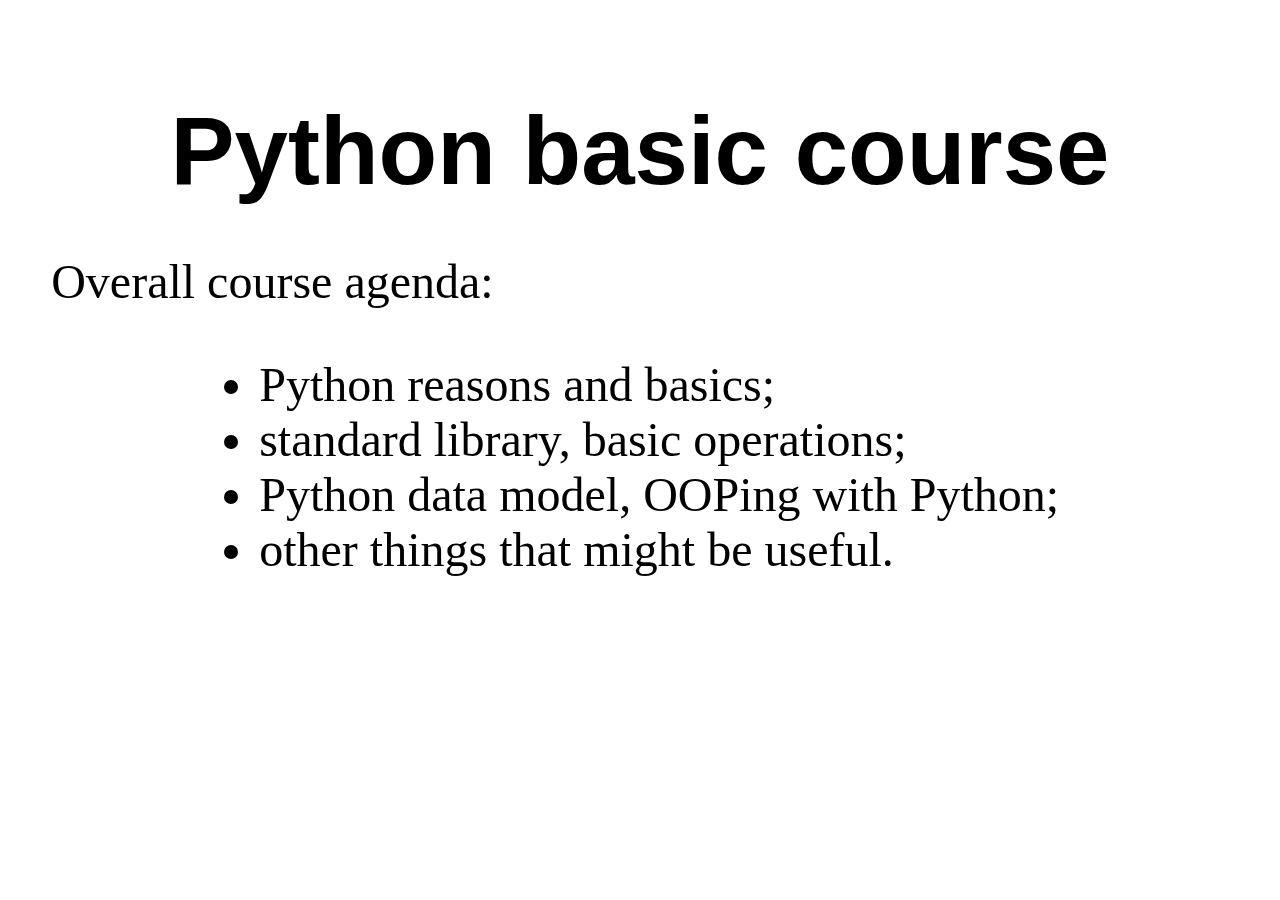
==== index.html @ fba21525 "Rename page to index.html" ====
<?xml version="1.0" encoding="utf-8" ?>
<!DOCTYPE html PUBLIC "-//W3C//DTD XHTML 1.0 Transitional//EN" "http://www.w3.org/TR/xhtml1/DTD/xhtml1-transitional.dtd">
<html xmlns="http://www.w3.org/1999/xhtml" xml:lang="en" lang="en">
<head>
<meta http-equiv="Content-Type" content="text/html; charset=utf-8" />
<meta name="generator" content="Docutils 0.8.1: http://docutils.sourceforge.net/" />
<meta name="version" content="S5 1.1" />
<title>Python basic course</title>
<style type="text/css">

/*
:Author: David Goodger (goodger@python.org)
:Id: $Id: html4css1.css 7056 2011-06-17 10:50:48Z milde $
:Copyright: This stylesheet has been placed in the public domain.

Default cascading style sheet for the HTML output of Docutils.

See http://docutils.sf.net/docs/howto/html-stylesheets.html for how to
customize this style sheet.
*/

/* used to remove borders from tables and images */
.borderless, table.borderless td, table.borderless th {
  border: 0 }

table.borderless td, table.borderless th {
  /* Override padding for "table.docutils td" with "! important".
     The right padding separates the table cells. */
  padding: 0 0.5em 0 0 ! important }

.first {
  /* Override more specific margin styles with "! important". */
  margin-top: 0 ! important }

.last, .with-subtitle {
  margin-bottom: 0 ! important }

.hidden {
  display: none }

a.toc-backref {
  text-decoration: none ;
  color: black }

blockquote.epigraph {
  margin: 2em 5em ; }

dl.docutils dd {
  margin-bottom: 0.5em }

object[type="image/svg+xml"], object[type="application/x-shockwave-flash"] {
  overflow: hidden;
}

/* Uncomment (and remove this text!) to get bold-faced definition list terms
dl.docutils dt {
  font-weight: bold }
*/

div.abstract {
  margin: 2em 5em }

div.abstract p.topic-title {
  font-weight: bold ;
  text-align: center }

div.admonition, div.attention, div.caution, div.danger, div.error,
div.hint, div.important, div.note, div.tip, div.warning {
  margin: 2em ;
  border: medium outset ;
  padding: 1em }

div.admonition p.admonition-title, div.hint p.admonition-title,
div.important p.admonition-title, div.note p.admonition-title,
div.tip p.admonition-title {
  font-weight: bold ;
  font-family: sans-serif }

div.attention p.admonition-title, div.caution p.admonition-title,
div.danger p.admonition-title, div.error p.admonition-title,
div.warning p.admonition-title {
  color: red ;
  font-weight: bold ;
  font-family: sans-serif }

/* Uncomment (and remove this text!) to get reduced vertical space in
   compound paragraphs.
div.compound .compound-first, div.compound .compound-middle {
  margin-bottom: 0.5em }

div.compound .compound-last, div.compound .compound-middle {
  margin-top: 0.5em }
*/

div.dedication {
  margin: 2em 5em ;
  text-align: center ;
  font-style: italic }

div.dedication p.topic-title {
  font-weight: bold ;
  font-style: normal }

div.figure {
  margin-left: 2em ;
  margin-right: 2em }

div.footer, div.header {
  clear: both;
  font-size: smaller }

div.line-block {
  display: block ;
  margin-top: 1em ;
  margin-bottom: 1em }

div.line-block div.line-block {
  margin-top: 0 ;
  margin-bottom: 0 ;
  margin-left: 1.5em }

div.sidebar {
  margin: 0 0 0.5em 1em ;
  border: medium outset ;
  padding: 1em ;
  background-color: #ffffee ;
  width: 40% ;
  float: right ;
  clear: right }

div.sidebar p.rubric {
  font-family: sans-serif ;
  font-size: medium }

div.system-messages {
  margin: 5em }

div.system-messages h1 {
  color: red }

div.system-message {
  border: medium outset ;
  padding: 1em }

div.system-message p.system-message-title {
  color: red ;
  font-weight: bold }

div.topic {
  margin: 2em }

h1.section-subtitle, h2.section-subtitle, h3.section-subtitle,
h4.section-subtitle, h5.section-subtitle, h6.section-subtitle {
  margin-top: 0.4em }

h1.title {
  text-align: center }

h2.subtitle {
  text-align: center }

hr.docutils {
  width: 75% }

img.align-left, .figure.align-left, object.align-left {
  clear: left ;
  float: left ;
  margin-right: 1em }

img.align-right, .figure.align-right, object.align-right {
  clear: right ;
  float: right ;
  margin-left: 1em }

img.align-center, .figure.align-center, object.align-center {
  display: block;
  margin-left: auto;
  margin-right: auto;
}

.align-left {
  text-align: left }

.align-center {
  clear: both ;
  text-align: center }

.align-right {
  text-align: right }

/* reset inner alignment in figures */
div.align-right {
  text-align: inherit }

/* div.align-center * { */
/*   text-align: left } */

ol.simple, ul.simple {
  margin-bottom: 1em }

ol.arabic {
  list-style: decimal }

ol.loweralpha {
  list-style: lower-alpha }

ol.upperalpha {
  list-style: upper-alpha }

ol.lowerroman {
  list-style: lower-roman }

ol.upperroman {
  list-style: upper-roman }

p.attribution {
  text-align: right ;
  margin-left: 50% }

p.caption {
  font-style: italic }

p.credits {
  font-style: italic ;
  font-size: smaller }

p.label {
  white-space: nowrap }

p.rubric {
  font-weight: bold ;
  font-size: larger ;
  color: maroon ;
  text-align: center }

p.sidebar-title {
  font-family: sans-serif ;
  font-weight: bold ;
  font-size: larger }

p.sidebar-subtitle {
  font-family: sans-serif ;
  font-weight: bold }

p.topic-title {
  font-weight: bold }

pre.address {
  margin-bottom: 0 ;
  margin-top: 0 ;
  font: inherit }

pre.literal-block, pre.doctest-block, pre.math {
  margin-left: 2em ;
  margin-right: 2em }

span.classifier {
  font-family: sans-serif ;
  font-style: oblique }

span.classifier-delimiter {
  font-family: sans-serif ;
  font-weight: bold }

span.interpreted {
  font-family: sans-serif }

span.option {
  white-space: nowrap }

span.pre {
  white-space: pre }

span.problematic {
  color: red }

span.section-subtitle {
  /* font-size relative to parent (h1..h6 element) */
  font-size: 80% }

table.citation {
  border-left: solid 1px gray;
  margin-left: 1px }

table.docinfo {
  margin: 2em 4em }

table.docutils {
  margin-top: 0.5em ;
  margin-bottom: 0.5em }

table.footnote {
  border-left: solid 1px black;
  margin-left: 1px }

table.docutils td, table.docutils th,
table.docinfo td, table.docinfo th {
  padding-left: 0.5em ;
  padding-right: 0.5em ;
  vertical-align: top }

table.docutils th.field-name, table.docinfo th.docinfo-name {
  font-weight: bold ;
  text-align: left ;
  white-space: nowrap ;
  padding-left: 0 }

h1 tt.docutils, h2 tt.docutils, h3 tt.docutils,
h4 tt.docutils, h5 tt.docutils, h6 tt.docutils {
  font-size: 100% }

ul.auto-toc {
  list-style-type: none }

</style>
<!-- configuration parameters -->
<meta name="defaultView" content="slideshow" />
<meta name="controlVis" content="hidden" />
<!-- style sheet links -->
<script src="ui/small-white/slides.js" type="text/javascript"></script>
<link rel="stylesheet" href="ui/small-white/slides.css"
      type="text/css" media="projection" id="slideProj" />
<link rel="stylesheet" href="ui/small-white/outline.css"
      type="text/css" media="screen" id="outlineStyle" />
<link rel="stylesheet" href="ui/small-white/print.css"
      type="text/css" media="print" id="slidePrint" />
<link rel="stylesheet" href="ui/small-white/opera.css"
      type="text/css" media="projection" id="operaFix" />

<style type="text/css">
#currentSlide {display: none;}
</style>
</head>
<body>
<div class="layout">
<div id="controls"></div>
<div id="currentSlide"></div>
<div id="header">

</div>
<div id="footer">
<h1>Python basic course</h1>

</div>
</div>
<div class="presentation">
<div class="slide" id="slide0">
<h1 class="title">Python basic course</h1>

<!-- Definitions of interpreted text roles (classes) for S5/HTML data. -->
<!-- This data file has been placed in the public domain. -->
<!-- Colours
======= -->
<!-- Text Sizes
========== -->
<!-- Display in Slides (Presentation Mode) Only
========================================== -->
<!-- Display in Outline Mode Only
============================ -->
<!-- Display in Print Only
===================== -->
<!-- Display in Handout Mode Only
============================ -->
<!-- Incremental Display
=================== -->
<div class="contents handout topic" id="contents">
<p class="topic-title first">Contents</p>
<ul class="simple">
<li><a class="reference internal" href="#id1" id="id2"></a></li>
<li><a class="reference internal" href="#history-of-glorious-python" id="id3">History of glorious Python</a></li>
<li><a class="reference internal" href="#python-vs-abc-vs-c" id="id4">Python vs. ABC vs. C++</a></li>
<li><a class="reference internal" href="#arithmetic-python" id="id5">Arithmetic Python</a></li>
<li><a class="reference internal" href="#sequence-types" id="id6">Sequence types</a></li>
<li><a class="reference internal" href="#mutable-sequence-operations" id="id7">Mutable sequence operations</a></li>
<li><a class="reference internal" href="#sets-and-frozensets" id="id8">Sets and frozensets</a></li>
<li><a class="reference internal" href="#dictionaries" id="id9">Dictionaries</a></li>
<li><a class="reference internal" href="#logical-operations" id="id10">Logical operations</a></li>
</ul>
</div>
<p>Overall course agenda:</p>
<blockquote>
<ul class="simple">
<li>Python reasons and basics;</li>
<li>standard library, basic operations;</li>
<li>Python data model, OOPing with Python;</li>
<li>other things that might be useful.</li>
</ul>
</blockquote>

</div>
<div class="slide" id="id1">
<h1></h1>
<p class="center"><span class="huge">Python basics</span></p>
</div>
<div class="slide" id="history-of-glorious-python">
<h1>History of glorious Python</h1>
<ul class="small simple">
<li>Guido van Rossum - Benevolent Dictator For Life (BDFL)</li>
<li>CWI, Centre for Mathematics and Computer Science (Dutch)</li>
<li>Dec '89 - start, Feb '91 - first public release</li>
<li>new system arch needs new sysadmin tools, C is too complex,
sh is too tied to system</li>
<li>ABC, revised and fixed</li>
<li>Monty Python’s Flying Circus, no snakes</li>
<li>Jun '94, &quot;If Guido was hit by a bus?&quot;</li>
<li>around Oct '96, Python code stuck deep inside Windows</li>
<li>Mar '01, Python Software Foundation</li>
<li>Dec '08, backward compatibility breaking Python 3.0</li>
</ul>
</div>
<div class="slide" id="python-vs-abc-vs-c">
<h1>Python vs. ABC vs. C++</h1>
<table border="1" class="tiny docutils">
<colgroup>
<col width="51%" />
<col width="49%" />
</colgroup>
<tbody valign="top">
<tr><td><p class="first"><span class="small">Python</span></p>
<pre class="tiny last literal-block">
def words(document):
   collection = []
   for line in document:
       for word in line.split():
           if word not in collection:
              collection.append(word)
   return collection
</pre>
</td>
<td><p class="first"><span class="small">ABC</span></p>
<pre class="last literal-block">
HOW TO RETURN words document:
   PUT {} IN collection
   FOR line IN document:
      FOR word IN split line:
         IF word not.in collection:
            INSERT word IN collection
   RETURN collection
</pre>
</td>
</tr>
<tr><td colspan="2"><p class="first"><span class="small">C++</span></p>
<pre class="last literal-block">
vector&lt;string&gt;
words(istream &amp;document) {
    vector&lt;string&gt; res;
    string word;
    while (!document.eof()) {
        document &gt;&gt; word;
        if (find(res.begin(), res.end(), word) == res.end()) {
            res.push_back(word);
        }
    }
    return res;
}
</pre>
</td>
</tr>
</tbody>
</table>
</div>
<div class="slide" id="arithmetic-python">
<h1>Arithmetic Python</h1>
<ul class="small incremental simple">
<li><tt class="docutils literal">a = b = c = 5</tt> - assignment can be sequenced, but i's not a usual operator, so
<tt class="docutils literal">a = (b = 5)</tt> will fail with syntax error.</li>
<li><tt class="docutils literal">a = (3 + 6 * 7) / 5</tt> # <tt class="docutils literal">a</tt> will be 9, nothing special here, except:</li>
<li><tt class="docutils literal">5/2 == 2</tt>, but <tt class="docutils literal">5/2.0 == 5.0/2 == 2.5</tt> - types are adjusted automagically.</li>
<li><tt class="docutils literal"><span class="pre">123**123</span></tt> # 123 to the power of 123  will be very long (258 digits), but integer.</li>
<li>bitwise operations: <tt class="docutils literal">|</tt>- or, <tt class="docutils literal">&amp;</tt>- and, <tt class="docutils literal">^</tt>- xor, <tt class="docutils literal">~</tt>- not, <tt class="docutils literal">&lt;&lt; &gt;&gt;</tt>- shifts</li>
</ul>
<table border="1" class="small incremental docutils">
<colgroup>
<col width="10%" />
<col width="16%" />
<col width="32%" />
<col width="42%" />
</colgroup>
<thead valign="bottom">
<tr><th class="head">Type</th>
<th class="head">C type</th>
<th class="head">Limits/precision</th>
<th class="head">Comment</th>
</tr>
</thead>
<tbody valign="top">
<tr><td>int</td>
<td>long</td>
<td>-(2^63-1) .. 2^63</td>
<td>fast and precise</td>
</tr>
<tr><td>long</td>
<td>it's too cool</td>
<td>any integer of any size</td>
<td>slower, but unlimited and as precise</td>
</tr>
<tr><td>float</td>
<td>double</td>
<td>1.7*10^308 (~15 digits)</td>
<td>&nbsp;</td>
</tr>
<tr><td>complex</td>
<td>no such</td>
<td>two float parts</td>
<td>complex(1,2) == 1+2j</td>
</tr>
</tbody>
</table>
</div>
<div class="slide" id="sequence-types">
<h1>Sequence types</h1>
<ul class="small incremental simple">
<li>strings: <tt class="docutils literal">'abc\n'</tt>, <tt class="docutils literal">&quot;abc\n&quot;</tt>, <tt class="docutils literal">r'a\b\c'</tt>, immutable</li>
<li>lists: <tt class="docutils literal">[]</tt>, <tt class="docutils literal">[1,2,3,4,5]</tt></li>
<li>tuples: <tt class="docutils literal">()</tt>, <tt class="docutils literal">(1,2,3,4,5)</tt>, immutable</li>
</ul>
<p class="small incremental">Operations:</p>
<ul class="small incremental simple">
<li>indexing: if <tt class="docutils literal"><span class="pre">a==[0,1,2,3,4]</span></tt>; then <tt class="docutils literal"><span class="pre">a[2]==2</span></tt>; <tt class="docutils literal"><span class="pre">a[2:4]==[2,3]</span></tt>; <tt class="docutils literal"><span class="pre">a[1:4:2]==[1,3]</span></tt></li>
<li>negative indexing: <tt class="docutils literal"><span class="pre">a[-2]==3</span></tt>; <tt class="docutils literal"><span class="pre">a[1:-1]=[1,2,3,4]</span></tt>; <tt class="docutils literal"><span class="pre">a[-1:-4:-2]==[4,2]</span></tt></li>
<li>inclusion: <tt class="docutils literal">2 in a == True</tt>; <tt class="docutils literal">12 in a == False</tt>; <tt class="docutils literal">5 not in a == True</tt></li>
<li>arithmetic: <tt class="docutils literal"><span class="pre">[2,4]+[3,5]==[2,4,3,5]</span></tt>; <tt class="docutils literal"><span class="pre">[1,2]*3==[1,2,1,2,1,2]</span></tt></li>
<li><tt class="docutils literal"><span class="pre">len(a)==5</span></tt>; <tt class="docutils literal"><span class="pre">min(a)==0</span></tt>; <tt class="docutils literal"><span class="pre">max(a)==4</span></tt>; <tt class="docutils literal"><span class="pre">a.index(3)==3</span></tt>; <tt class="docutils literal"><span class="pre">a.count(4)==1</span></tt></li>
</ul>
</div>
<div class="slide" id="mutable-sequence-operations">
<h1>Mutable sequence operations</h1>
<p class="small borderless">We assume that <tt class="docutils literal"><span class="pre">a==[0,1,2,3,4]</span></tt> before each operation.</p>
<table border="1" class="small borderless docutils">
<colgroup>
<col width="51%" />
<col width="49%" />
</colgroup>
<tbody valign="top">
<tr><td><div class="incremental first last container">
<p>assignment:</p>
<table border="1" class="docutils">
<colgroup>
<col width="49%" />
<col width="51%" />
</colgroup>
<tbody valign="top">
<tr><td><tt class="docutils literal"><span class="pre">a[3]=5</span></tt></td>
<td><tt class="docutils literal">[0,1,2,5,4]</tt></td>
</tr>
<tr><td><tt class="docutils literal"><span class="pre">a[2:4]=[9,8,7]</span></tt></td>
<td><tt class="docutils literal">[0,1,9,8,7,4]</tt></td>
</tr>
<tr><td><tt class="docutils literal"><span class="pre">a[1:4:2]=[9,8]</span></tt></td>
<td><tt class="docutils literal">[0,9,2,8,4]</tt></td>
</tr>
</tbody>
</table>
</div>
</td>
<td><div class="incremental first last container">
<p>deletion:</p>
<table border="1" class="docutils">
<colgroup>
<col width="61%" />
<col width="39%" />
</colgroup>
<tbody valign="top">
<tr><td><tt class="docutils literal">del a[2]</tt></td>
<td><tt class="docutils literal">[0,1,3,4]</tt></td>
</tr>
<tr><td><tt class="docutils literal">del a[2:4]</tt></td>
<td><tt class="docutils literal">[0,1,4]</tt></td>
</tr>
<tr><td><tt class="docutils literal">del</tt> <tt class="docutils literal">a[1:4:2]</tt></td>
<td><tt class="docutils literal">[0,2,4]</tt></td>
</tr>
</tbody>
</table>
</div>
</td>
</tr>
</tbody>
</table>
<table border="1" class="small borderless docutils">
<colgroup>
<col width="51%" />
<col width="49%" />
</colgroup>
<tbody valign="top">
<tr><td><div class="incremental first last container">
<p>extending:</p>
<table border="1" class="docutils">
<colgroup>
<col width="50%" />
<col width="50%" />
</colgroup>
<tbody valign="top">
<tr><td><tt class="docutils literal">a.append(5)</tt></td>
<td><tt class="docutils literal">[0,1,2,3,4,5]</tt></td>
</tr>
<tr><td><tt class="docutils literal"><span class="pre">a.extend([5,6])</span></tt></td>
<td><tt class="docutils literal">[0,1,2,3,4,5,6]</tt></td>
</tr>
<tr><td><tt class="docutils literal">a.insert(3,9)</tt></td>
<td><tt class="docutils literal">[0,1,2,9,3,4]</tt></td>
</tr>
</tbody>
</table>
</div>
</td>
<td><div class="incremental first last container">
<table border="1" class="docutils">
<colgroup>
<col width="50%" />
<col width="50%" />
</colgroup>
<tbody valign="top">
<tr><td><tt class="docutils literal">a.remove(2)</tt></td>
<td><tt class="docutils literal">[0,1,3,4]</tt></td>
</tr>
<tr><td><tt class="docutils literal"><span class="pre">a.pop(2)==2</span></tt></td>
<td><tt class="docutils literal">[0,1,3,4]</tt></td>
</tr>
<tr><td><tt class="docutils literal">a.reverse()</tt></td>
<td><tt class="docutils literal">[4,3,2,1,0]</tt></td>
</tr>
<tr><td><tt class="docutils literal">a.sort()</tt></td>
<td><tt class="docutils literal">[0,1,2,3,4]</tt></td>
</tr>
</tbody>
</table>
</div>
</td>
</tr>
</tbody>
</table>
</div>
<div class="slide" id="sets-and-frozensets">
<h1>Sets and frozensets</h1>
<p class="small borderless">Sets can be created like this: <tt class="docutils literal">set()</tt>; <tt class="docutils literal">set(1,2,3)</tt>; <tt class="docutils literal">{1,2,3}</tt>.
Frozensets are immutable sets: <tt class="docutils literal">frozenset()</tt>; <tt class="docutils literal">frozenset(1,2,3)</tt>.</p>
<ul class="small borderless simple">
<li>membership: <tt class="docutils literal">x in s</tt>; <tt class="docutils literal">x not in s</tt></li>
<li>sets relations: <tt class="docutils literal">s1 &lt;= s2</tt>; <tt class="docutils literal">s1 &lt; s2</tt>; <tt class="docutils literal">s1 &gt;= s2</tt>; <tt class="docutils literal">s1 &gt; s2</tt></li>
<li>arithmetic: <tt class="docutils literal">{1,2} | {2,3} == {1,2,3}</tt>; <tt class="docutils literal">{1,2} &amp; {2,3} == {2}</tt>; <tt class="docutils literal"><span class="pre">{1,2}-{2,3}=={1}</span></tt>; <tt class="docutils literal"><span class="pre">{1,2}^{2,3}=={1,3}</span></tt></li>
</ul>
<p class="small borderless">Set, but not frozensets support:
* operators <tt class="docutils literal">|=</tt>; <tt class="docutils literal">&amp;=</tt>; <tt class="docutils literal"><span class="pre">-=</span></tt>; <tt class="docutils literal">^=</tt>
* methods <tt class="docutils literal">add</tt>; <tt class="docutils literal">remove</tt>; <tt class="docutils literal">discard</tt>; <tt class="docutils literal">pop</tt>; <tt class="docutils literal">clear</tt></p>
</div>
<div class="slide" id="dictionaries">
<h1>Dictionaries</h1>
<p class="small"><tt class="docutils literal">dict()</tt> is mapping of some objects to some other objects. Also can be constructed
with <tt class="docutils literal">{}</tt> or <tt class="docutils literal"><span class="pre">{'a':2,3:(1,2)}</span></tt></p>
<ul class="small simple">
<li><tt class="docutils literal">len(d)</tt>, <tt class="docutils literal"><span class="pre">d['a']</span></tt>, <tt class="docutils literal">del <span class="pre">d['a']</span></tt> work just like with lists</li>
<li><tt class="docutils literal">'a' in d</tt>, <tt class="docutils literal">2 not in d</tt> work on the set of keys</li>
<li><tt class="docutils literal">d.get(2)</tt> returns <tt class="docutils literal">None</tt> instead of error if key is not found</li>
</ul>
</div>
<div class="slide" id="logical-operations">
<h1>Logical operations</h1>
<ul class="small simple">
<li>False values are: <tt class="docutils literal">None</tt>; <tt class="docutils literal">False</tt>; all zeros (<tt class="docutils literal">0</tt>, <tt class="docutils literal">0.0</tt>, <tt class="docutils literal">0L</tt>);
empty collections (<tt class="docutils literal">()</tt>, <tt class="docutils literal">[]</tt>, <tt class="docutils literal">{}</tt>, <tt class="docutils literal">set()</tt>)</li>
<li>operators: <tt class="docutils literal">and</tt>, <tt class="docutils literal">or</tt>, <tt class="docutils literal">not</tt></li>
<li>comparsions: <tt class="docutils literal">&lt;</tt>, <tt class="docutils literal">&lt;=</tt>, <tt class="docutils literal">&gt;</tt>, <tt class="docutils literal">&gt;=</tt>, <tt class="docutils literal">==</tt>, <tt class="docutils literal">!=</tt>, <tt class="docutils literal">is</tt>, <tt class="docutils literal">is not</tt></li>
</ul>
</div>
</div>
</body>
</html>
---- ui/small-white/slides.css ----
/* This file has been placed in the public domain. */

/* required to make the slide show run at all */
@import url(s5-core.css);

/* sets basic placement and size of slide components */
@import url(framing.css);

/* styles that make the slides look good */
@import url(pretty.css);
---- ui/small-white/outline.css ----
/* This file has been placed in the public domain. */
/* Don't change this unless you want the layout stuff to show up in the
   outline view! */

.layout div, #footer *, #controlForm * {display: none;}
#footer, #controls, #controlForm, #navLinks, #toggle {
  display: block; visibility: visible; margin: 0; padding: 0;}
#toggle {float: right; padding: 0.5em;}
html>body #toggle {position: fixed; top: 0; right: 0;}

/* making the outline look pretty-ish */

#slide0 h1, #slide0 h2, #slide0 h3, #slide0 h4 {border: none; margin: 0;}
#toggle {border: 1px solid; border-width: 0 0 1px 1px; background: #FFF;}

.outline {display: inline ! important;}
---- ui/small-white/print.css ----
/* This file has been placed in the public domain. */
/* The following rule is necessary to have all slides appear in print!
   DO NOT REMOVE IT! */
.slide, ul {page-break-inside: avoid; visibility: visible !important;}
h1 {page-break-after: avoid;}

body {font-size: 12pt; background: white;}
* {color: black;}

#slide0 h1 {font-size: 200%; border: none; margin: 0.5em 0 0.25em;}
#slide0 h3 {margin: 0; padding: 0;}
#slide0 h4 {margin: 0 0 0.5em; padding: 0;}
#slide0 {margin-bottom: 3em;}

#header {display: none;}
#footer h1 {margin: 0; border-bottom: 1px solid; color: gray;
  font-style: italic;}
#footer h2, #controls {display: none;}

.print {display: inline ! important;}

/* The following rule keeps the layout stuff out of print.
   Remove at your own risk! */
.layout, .layout * {display: none !important;}
---- ui/small-white/opera.css ----
/* This file has been placed in the public domain. */
/* DO NOT CHANGE THESE unless you really want to break Opera Show */
.slide {
	visibility: visible !important;
	position: static !important;
	page-break-before: always;
}
#slide0 {page-break-before: avoid;}
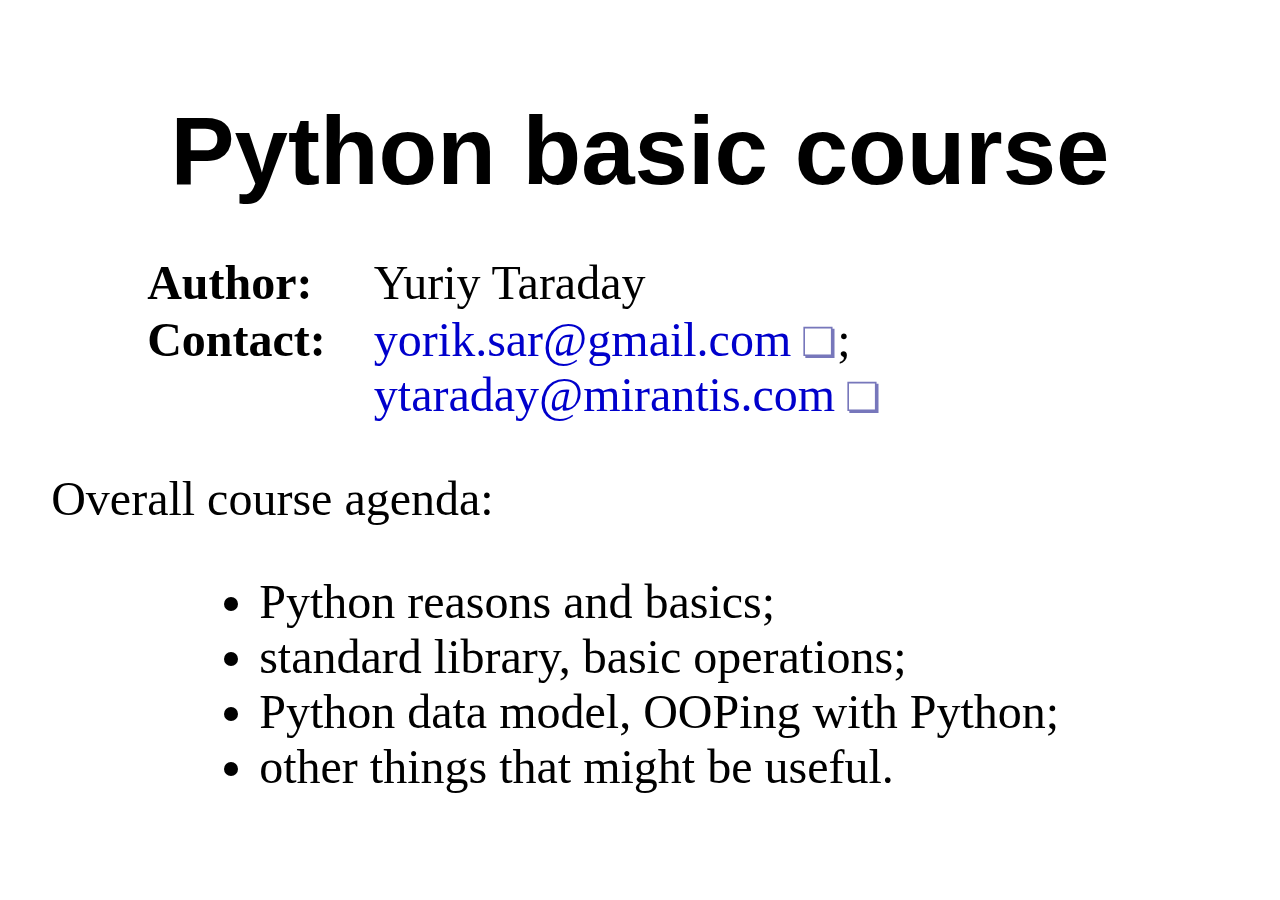
==== commit b7bf51a4: "Update to master branch" ====
--- a/index.html
+++ b/index.html
@@ -6,6 +6,7 @@
 <meta name="generator" content="Docutils 0.8.1: http://docutils.sourceforge.net/" />
 <meta name="version" content="S5 1.1" />
 <title>Python basic course</title>
+<meta name="author" content="Yuriy Taraday" />
 <style type="text/css">
 
 /*
@@ -346,7 +347,16 @@
 <div class="presentation">
 <div class="slide" id="slide0">
 <h1 class="title">Python basic course</h1>
-
+<table class="docinfo" frame="void" rules="none">
+<col class="docinfo-name" />
+<col class="docinfo-content" />
+<tbody valign="top">
+<tr><th class="docinfo-name">Author:</th>
+<td>Yuriy Taraday</td></tr>
+<tr><th class="docinfo-name">Contact:</th>
+<td><a class="first reference external" href="mailto:yorik.sar&#64;gmail.com">yorik.sar&#64;gmail.com</a>; <a class="last reference external" href="mailto:ytaraday&#64;mirantis.com">ytaraday&#64;mirantis.com</a></td></tr>
+</tbody>
+</table>
 <!-- Definitions of interpreted text roles (classes) for S5/HTML data. -->
 <!-- This data file has been placed in the public domain. -->
 <!-- Colours
@@ -390,7 +400,7 @@
 </div>
 <div class="slide" id="id1">
 <h1></h1>
-<p class="center"><span class="huge">Python basics</span></p>
+<p class="center huge">Python basics</p>
 </div>
 <div class="slide" id="history-of-glorious-python">
 <h1>History of glorious Python</h1>
@@ -516,8 +526,8 @@
 </ul>
 <p class="small incremental">Operations:</p>
 <ul class="small incremental simple">
-<li>indexing: if <tt class="docutils literal"><span class="pre">a==[0,1,2,3,4]</span></tt>; then <tt class="docutils literal"><span class="pre">a[2]==2</span></tt>; <tt class="docutils literal"><span class="pre">a[2:4]==[2,3]</span></tt>; <tt class="docutils literal"><span class="pre">a[1:4:2]==[1,3]</span></tt></li>
-<li>negative indexing: <tt class="docutils literal"><span class="pre">a[-2]==3</span></tt>; <tt class="docutils literal"><span class="pre">a[1:-1]=[1,2,3,4]</span></tt>; <tt class="docutils literal"><span class="pre">a[-1:-4:-2]==[4,2]</span></tt></li>
+<li>indexing: if <tt class="docutils literal"><span class="pre">a==[0,1,2,3,4]</span></tt>: then <tt class="docutils literal"><span class="pre">a[2]==2</span></tt>; <tt class="docutils literal"><span class="pre">a[2:4]==[2,3]</span></tt>; <tt class="docutils literal"><span class="pre">a[1:4:2]==[1,3]</span></tt></li>
+<li>negative indexing: <tt class="docutils literal"><span class="pre">a[-2]==3</span></tt>; <tt class="docutils literal"><span class="pre">a[1:-1]=[1,2,3]</span></tt>; <tt class="docutils literal"><span class="pre">a[-1:-4:-2]==[4,2]</span></tt></li>
 <li>inclusion: <tt class="docutils literal">2 in a == True</tt>; <tt class="docutils literal">12 in a == False</tt>; <tt class="docutils literal">5 not in a == True</tt></li>
 <li>arithmetic: <tt class="docutils literal"><span class="pre">[2,4]+[3,5]==[2,4,3,5]</span></tt>; <tt class="docutils literal"><span class="pre">[1,2]*3==[1,2,1,2,1,2]</span></tt></li>
 <li><tt class="docutils literal"><span class="pre">len(a)==5</span></tt>; <tt class="docutils literal"><span class="pre">min(a)==0</span></tt>; <tt class="docutils literal"><span class="pre">max(a)==4</span></tt>; <tt class="docutils literal"><span class="pre">a.index(3)==3</span></tt>; <tt class="docutils literal"><span class="pre">a.count(4)==1</span></tt></li>
@@ -640,9 +650,11 @@
 <li>sets relations: <tt class="docutils literal">s1 &lt;= s2</tt>; <tt class="docutils literal">s1 &lt; s2</tt>; <tt class="docutils literal">s1 &gt;= s2</tt>; <tt class="docutils literal">s1 &gt; s2</tt></li>
 <li>arithmetic: <tt class="docutils literal">{1,2} | {2,3} == {1,2,3}</tt>; <tt class="docutils literal">{1,2} &amp; {2,3} == {2}</tt>; <tt class="docutils literal"><span class="pre">{1,2}-{2,3}=={1}</span></tt>; <tt class="docutils literal"><span class="pre">{1,2}^{2,3}=={1,3}</span></tt></li>
 </ul>
-<p class="small borderless">Set, but not frozensets support:
-* operators <tt class="docutils literal">|=</tt>; <tt class="docutils literal">&amp;=</tt>; <tt class="docutils literal"><span class="pre">-=</span></tt>; <tt class="docutils literal">^=</tt>
-* methods <tt class="docutils literal">add</tt>; <tt class="docutils literal">remove</tt>; <tt class="docutils literal">discard</tt>; <tt class="docutils literal">pop</tt>; <tt class="docutils literal">clear</tt></p>
+<p class="small borderless">Set, but not frozensets support:</p>
+<ul class="small borderless simple">
+<li>operators <tt class="docutils literal">|=</tt>; <tt class="docutils literal">&amp;=</tt>; <tt class="docutils literal"><span class="pre">-=</span></tt>; <tt class="docutils literal">^=</tt></li>
+<li>methods <tt class="docutils literal">add</tt>; <tt class="docutils literal">remove</tt>; <tt class="docutils literal">discard</tt>; <tt class="docutils literal">pop</tt>; <tt class="docutils literal">clear</tt></li>
+</ul>
 </div>
 <div class="slide" id="dictionaries">
 <h1>Dictionaries</h1>
